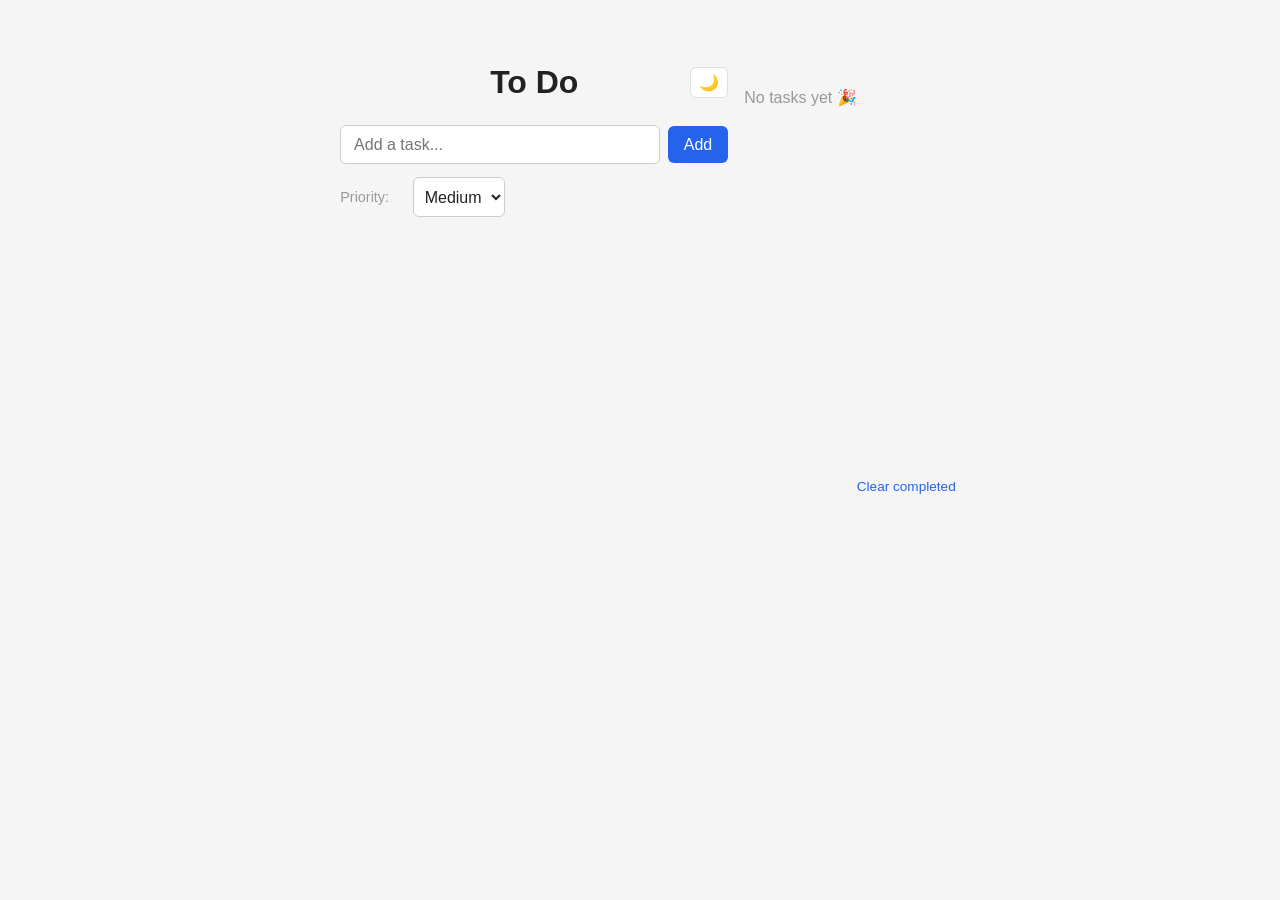
==== index.html @ dd08c2ea "Initial commit of ToDo app Add HTML/CSS/JS todo app with docs and specs.  Co-Authored-By: Claude Son" ====
<!DOCTYPE html>
<html lang="en">
<head>
  <meta charset="UTF-8">
  <meta name="viewport" content="width=device-width, initial-scale=1.0">
  <title>To Do</title>
  <link rel="stylesheet" href="style.css">
</head>
<body>
  <div class="app">
    <div class="header-row">
      <h1>To Do</h1>
      <button type="button" id="theme-toggle" aria-label="Toggle dark mode">🌙</button>
    </div>
    <form id="task-form">
      <div class="form-row">
        <input type="text" id="task-input" placeholder="Add a task..." autocomplete="off" maxlength="500">
        <button type="submit">Add</button>
      </div>
      <div class="form-row">
        <label for="priority-input">Priority:</label>
        <select id="priority-input">
          <option value="low">Low</option>
          <option value="medium" selected>Medium</option>
          <option value="high">High</option>
        </select>
      </div>
    </form>
    <div id="priority-summary" class="priority-summary"></div>
    <ul id="task-list"></ul></div>
    <p id="empty-state" hidden>No tasks yet 🎉</p>
    <div class="footer-row">
      <span id="task-counter"></span>
      <button type="button" id="clear-completed">Clear completed</button>
    </div>
  </div>
  <script src="script.js"></script>
</body>
</html>
---- style.css ----
* {
  box-sizing: border-box;
}

:root {
  --bg: #f5f5f5;
  --text: #222;
  --card-bg: #fff;
  --card-border: #e0e0e0;
  --input-border: #ccc;
  --muted: #999;
  --accent: #2563eb;
  --accent-hover: #1d4ed8;
}

:root[data-theme="dark"] {
  --bg: #121212;
  --text: #eee;
  --card-bg: #1e1e1e;
  --card-border: #333;
  --input-border: #444;
  --muted: #777;
  --accent: #3b82f6;
  --accent-hover: #60a5fa;
}

body {
  margin: 0;
  min-height: 100vh;
  display: flex;
  justify-content: center;
  padding-top: 4rem;
  background: var(--bg);
  font-family: -apple-system, BlinkMacSystemFont, "Segoe UI", Arial, sans-serif;
  color: var(--text);
  transition: background 0.2s, color 0.2s;
}

.app {
  width: 100%;
  max-width: 420px;
  padding: 0 1rem;
}

.header-row {
  display: flex;
  align-items: center;
  justify-content: center;
  gap: 0.6rem;
  margin-bottom: 1.5rem;
  position: relative;
}

.header-row h1 {
  margin: 0;
}

#theme-toggle {
  position: absolute;
  right: 0;
  border: 1px solid var(--card-border);
  background: var(--card-bg);
  border-radius: 6px;
  padding: 0.3rem 0.5rem;
  cursor: pointer;
  font-size: 1rem;
}

#task-form {
  display: flex;
  flex-direction: column;
  gap: 0.8rem;
  margin-bottom: 1.5rem;
}

.form-row {
  display: flex;
  gap: 0.5rem;
  align-items: center;
}

.form-row:first-child {
  gap: 0.5rem;
}

.form-row label {
  font-size: 0.9rem;
  color: var(--muted);
  white-space: nowrap;
  min-width: 65px;
}

@media (max-width: 480px) {
  .form-row {
    flex-direction: column;
    gap: 0.3rem;
  }

  .form-row label {
    min-width: auto;
  }
}

#task-input {
  flex: 1;
  padding: 0.6rem 0.8rem;
  font-size: 1rem;
  border: 1px solid var(--input-border);
  border-radius: 6px;
  background: var(--card-bg);
  color: var(--text);
}

#priority-input {
  padding: 0.6rem 0.4rem;
  font-size: 1rem;
  border: 1px solid var(--input-border);
  border-radius: 6px;
  background: var(--card-bg);
  color: var(--text);
}

#task-form button {
  padding: 0.6rem 1rem;
  font-size: 1rem;
  border: none;
  border-radius: 6px;
  background: var(--accent);
  color: #fff;
  cursor: pointer;
}

#task-form button:hover {
  background: var(--accent-hover);
}

#task-list {
  list-style: none;
  margin: 0;
  padding: 0;
}

#task-list li {
  display: flex;
  align-items: center;
  gap: 0.6rem;
  background: var(--card-bg);
  border: 1px solid var(--card-border);
  border-left: 4px solid var(--priority-color, var(--card-border));
  border-radius: 6px;
  padding: 0.6rem 0.8rem;
  margin-bottom: 0.5rem;
}

#task-list li.priority-low {
  --priority-color: #22c55e;
}

#task-list li.priority-medium {
  --priority-color: #eab308;
}

#task-list li.priority-high {
  --priority-color: #ef4444;
}

#task-list li span {
  flex: 1;
  word-break: break-word;
}

#task-list li.done span {
  text-decoration: line-through;
  color: var(--muted);
}

#task-list li button {
  border: none;
  background: transparent;
  color: var(--muted);
  font-size: 1rem;
  cursor: pointer;
  line-height: 1;
  padding: 0.4rem;
  border-radius: 4px;
  transition: all 0.2s;
  title: "";
}

#task-list li button:hover {
  background: rgba(255, 0, 0, 0.1);
  color: #d33;
}

#task-list li button.edit-btn:hover {
  background: rgba(37, 99, 235, 0.1);
  color: var(--accent);
}

.task-edit-input {
  flex: 1;
  padding: 0.2rem 0.4rem;
  font-size: 1rem;
  border: 1px dashed var(--accent);
  border-radius: 3px;
  background: var(--card-bg);
  color: var(--text);
  font-family: inherit;
}

#task-list li .edit-btn:hover {
  color: var(--accent);
}

#empty-state {
  text-align: center;
  color: var(--muted);
  margin: 1.5rem 0;
}

.footer-row {
  display: flex;
  align-items: center;
  justify-content: space-between;
  font-size: 0.85rem;
  color: var(--muted);
  margin-top: 0.5rem;
}

#clear-completed {
  border: none;
  background: transparent;
  color: var(--accent);
  cursor: pointer;
  font-size: 0.85rem;
  padding: 0;
}

#clear-completed:hover {
  color: var(--accent-hover);
  text-decoration: underline;
}

.priority-summary {
  display: flex;
  gap: 1rem;
  padding: 0.8rem;
  background: var(--card-bg);
  border: 1px solid var(--card-border);
  border-radius: 6px;
  margin-bottom: 1rem;
  font-size: 0.9rem;
  font-weight: 500;
}

.priority-summary.hidden {
  display: none;
}

.priority-count {
  display: flex;
  align-items: center;
  gap: 0.3rem;
}

.priority-count-dot {
  display: inline-block;
  width: 8px;
  height: 8px;
  border-radius: 50%;
}

.priority-count-dot.high {
  background: #ef4444;
}

.priority-count-dot.medium {
  background: #eab308;
}

.priority-count-dot.low {
  background: #22c55e;
}

#task-list li.priority-high {
  background: linear-gradient(90deg, var(--card-bg) 0%, rgba(239, 68, 68, 0.05) 100%);
}
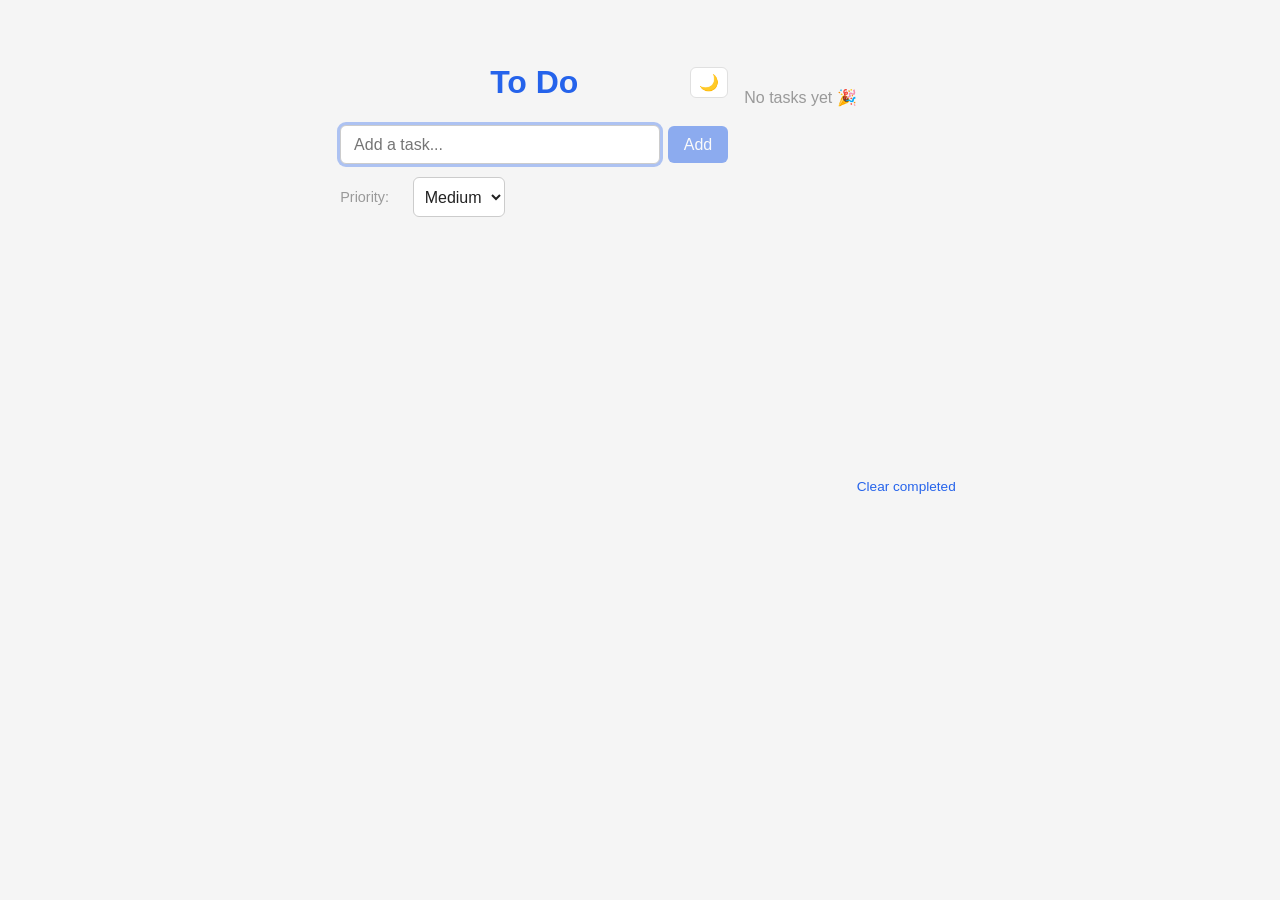
==== commit edba2f74: "Improve UI/UX: animations, focus states, undo toast, disabled Add button - Fade-in animation and hov" ====
--- a/index.html
+++ b/index.html
@@ -14,8 +14,8 @@
     </div>
     <form id="task-form">
       <div class="form-row">
-        <input type="text" id="task-input" placeholder="Add a task..." autocomplete="off" maxlength="500">
-        <button type="submit">Add</button>
+        <input type="text" id="task-input" placeholder="Add a task..." autocomplete="off" maxlength="500" autofocus>
+        <button type="submit" id="add-btn" disabled>Add</button>
       </div>
       <div class="form-row">
         <label for="priority-input">Priority:</label>
@@ -34,6 +34,7 @@
       <button type="button" id="clear-completed">Clear completed</button>
     </div>
   </div>
+  <div id="toast-container"></div>
   <script src="script.js"></script>
 </body>
 </html>
--- a/style.css
+++ b/style.css
@@ -53,6 +53,7 @@
 
 .header-row h1 {
   margin: 0;
+  color: var(--accent);
 }
 
 #theme-toggle {
@@ -109,6 +110,13 @@
   border-radius: 6px;
   background: var(--card-bg);
   color: var(--text);
+  transition: border-color 0.15s, box-shadow 0.15s;
+}
+
+:focus-visible {
+  outline: none;
+  box-shadow: 0 0 0 3px rgba(37, 99, 235, 0.35);
+  border-color: var(--accent);
 }
 
 #priority-input {
@@ -132,6 +140,15 @@
 
 #task-form button:hover {
   background: var(--accent-hover);
+}
+
+#task-form button:disabled {
+  opacity: 0.5;
+  cursor: not-allowed;
+}
+
+#task-form button:disabled:hover {
+  background: var(--accent);
 }
 
 #task-list {
@@ -150,6 +167,31 @@
   border-radius: 6px;
   padding: 0.6rem 0.8rem;
   margin-bottom: 0.5rem;
+  transition: transform 0.15s, box-shadow 0.15s, border-color 0.15s;
+  animation: task-enter 0.2s ease-out;
+}
+
+#task-list li:hover {
+  transform: translateY(-1px);
+  box-shadow: 0 2px 8px rgba(0, 0, 0, 0.08);
+  border-color: var(--accent);
+}
+
+@keyframes task-enter {
+  from {
+    opacity: 0;
+    transform: translateY(-6px);
+  }
+  to {
+    opacity: 1;
+    transform: translateY(0);
+  }
+}
+
+@media (prefers-reduced-motion: reduce) {
+  #task-list li {
+    animation: none;
+  }
 }
 
 #task-list li.priority-low {
@@ -285,3 +327,52 @@
 #task-list li.priority-high {
   background: linear-gradient(90deg, var(--card-bg) 0%, rgba(239, 68, 68, 0.05) 100%);
 }
+
+#toast-container {
+  position: fixed;
+  bottom: 1.25rem;
+  left: 50%;
+  transform: translateX(-50%);
+  display: flex;
+  flex-direction: column;
+  gap: 0.5rem;
+  z-index: 100;
+}
+
+.toast {
+  display: flex;
+  align-items: center;
+  gap: 0.9rem;
+  background: var(--text);
+  color: var(--bg);
+  padding: 0.6rem 1rem;
+  border-radius: 6px;
+  font-size: 0.9rem;
+  box-shadow: 0 4px 12px rgba(0, 0, 0, 0.2);
+  animation: toast-enter 0.2s ease-out;
+}
+
+.toast button {
+  border: none;
+  background: transparent;
+  color: var(--accent-hover);
+  font-weight: 600;
+  cursor: pointer;
+  font-size: 0.9rem;
+  padding: 0;
+}
+
+.toast button:hover {
+  text-decoration: underline;
+}
+
+@keyframes toast-enter {
+  from {
+    opacity: 0;
+    transform: translateY(8px);
+  }
+  to {
+    opacity: 1;
+    transform: translateY(0);
+  }
+}
